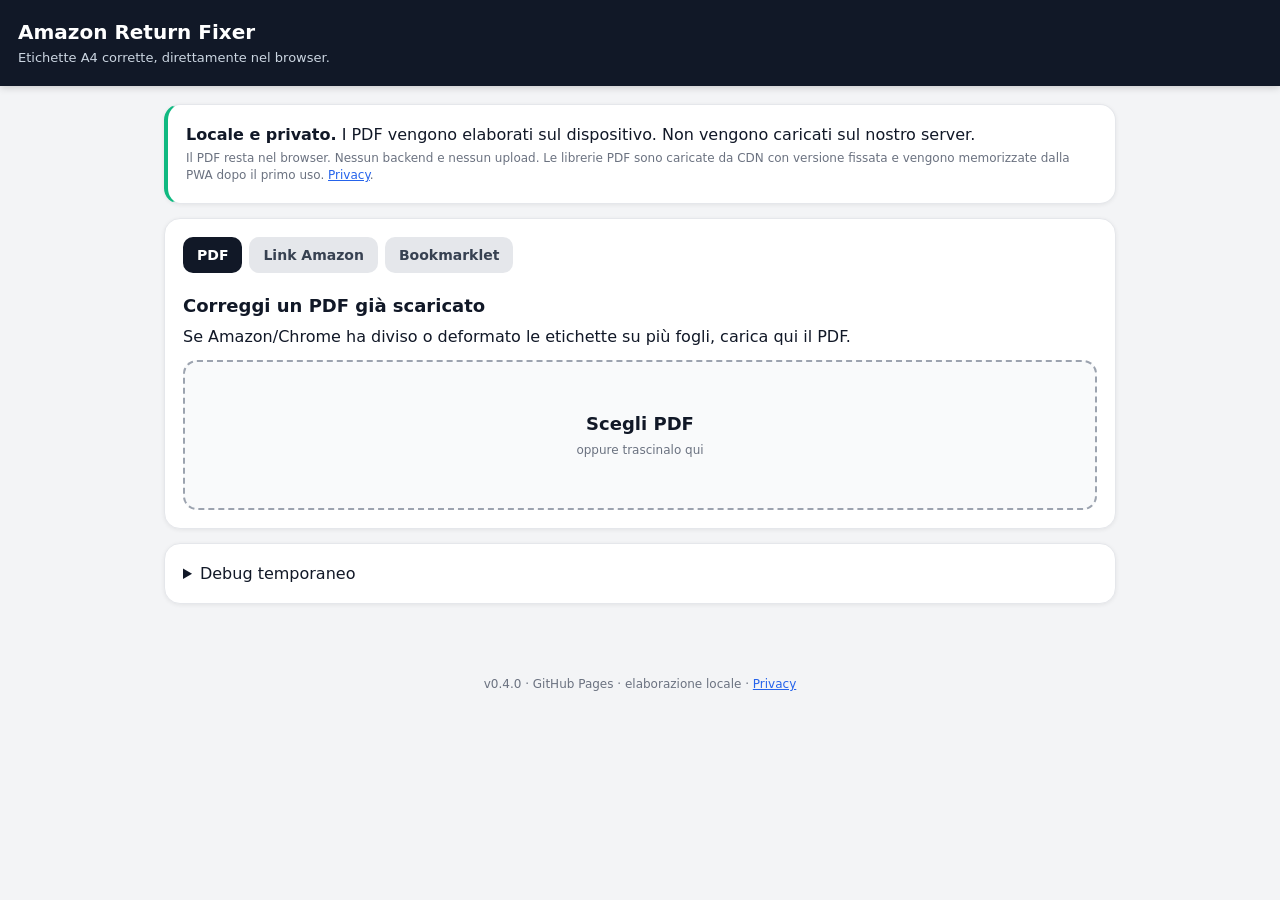
==== index.html @ b0cd1f04 "Add files via upload" ====
<!doctype html>
<html lang="it">
<head>
  <meta charset="utf-8">
  <meta name="viewport" content="width=device-width,initial-scale=1,viewport-fit=cover">
  <meta name="theme-color" content="#111827">
  <meta name="description" content="Corregge localmente le etichette di reso Amazon impaginate male e le prepara per A4.">
  <meta name="robots" content="noindex,nofollow,noarchive,nosnippet,noimageindex">
  <meta name="referrer" content="no-referrer">
  <link rel="manifest" href="./manifest.webmanifest">
  <link rel="icon" href="./icon.svg" type="image/svg+xml">
  <link rel="stylesheet" href="./styles.css">
  <title>Amazon Return Fixer</title>
</head>
<body>
  <header class="topbar">
    <div>
      <h1>Amazon Return Fixer</h1>
      <p>Etichette A4 corrette, direttamente nel browser.</p>
    </div>
    <button id="installBtn" class="secondary hidden" type="button">Installa app</button>
  </header>

  <main>
    <section class="privacy card">
      <strong>Locale e privato.</strong> I PDF vengono elaborati sul dispositivo. Non vengono caricati sul nostro server.
      <span class="small">Il PDF resta nel browser. Nessun backend e nessun upload. Le librerie PDF sono caricate da CDN con versione fissata e vengono memorizzate dalla PWA dopo il primo uso. <a href="./privacy.html">Privacy</a>.</span>
    </section>

    <section class="card">
      <div class="tabs" role="tablist">
        <button class="tab active" data-tab="pdf" type="button">PDF</button>
        <button class="tab" data-tab="link" type="button">Link Amazon</button>
        <button class="tab" data-tab="bookmarklet" type="button">Bookmarklet</button>
      </div>

      <div id="tab-pdf" class="tabpane active">
        <h2>Correggi un PDF già scaricato</h2>
        <p>Se Amazon/Chrome ha diviso o deformato le etichette su più fogli, carica qui il PDF.</p>
        <label id="dropZone" class="dropzone">
          <input id="pdfInput" type="file" accept="application/pdf,.pdf" hidden>
          <span class="drop-title">Scegli PDF</span>
          <span class="small">oppure trascinalo qui</span>
        </label>
      </div>

      <div id="tab-link" class="tabpane">
        <h2>Parti dal link Amazon</h2>
        <p>Incolla anche il lungo link <code>/gp/r.html?...</code>. L'app estrae localmente il vero link dell'etichetta e redige token/identificatori nel debug.</p>
        <div class="row-stack">
          <textarea id="amazonLink" rows="4" placeholder="https://www.amazon.it/gp/r.html?... oppure https://www.amazon.it/spr/returns/label/..."></textarea>
          <button id="prepareLinkBtn" type="button">Prepara apertura Amazon</button>
        </div>
        <div id="linkResult" class="link-result hidden">
          <p><strong>Passo 1.</strong> Apri la pagina Amazon già autenticata.</p>
          <a id="openAmazonBtn" class="button" target="_blank" rel="noopener">Apri Amazon</a>
          <p><strong>Passo 2.</strong> Nella pagina Amazon esegui il bookmarklet <strong>🖨 Reso Amazon A4</strong>. Su Android Chrome: digita il nome del preferito nella barra indirizzi e tocca il suggerimento.</p>
          <button id="copyBookmarkletBtnLink" class="secondary" type="button">Copia bookmarklet</button>
        </div>
      </div>

      <div id="tab-bookmarklet" class="tabpane">
        <h2>Stampa direttamente dalla pagina Amazon</h2>
        <p>Il bookmarklet gira dentro la pagina Amazon con la tua sessione: trova i fogli A4 originali, ti fa scegliere cosa stampare e crea una vista di stampa pulita.</p>
        <div class="bookmark-box">
          <a id="bookmarkletAnchor" class="button" href="#">🖨 Reso Amazon A4</a>
          <button id="copyBookmarkletBtn" class="secondary" type="button">Copia bookmarklet</button>
        </div>
        <details>
          <summary>Come usarlo su Android Chrome</summary>
          <ol>
            <li>Premi <strong>Copia bookmarklet</strong>.</li>
            <li>Crea un nuovo preferito qualsiasi e chiamalo <strong>Reso Amazon A4</strong>.</li>
            <li>Modifica il preferito e sostituisci l'indirizzo con il testo copiato.</li>
            <li>Apri l'etichetta Amazon. Nella barra indirizzi digita <strong>Reso Amazon A4</strong> e scegli il preferito dai suggerimenti.</li>
          </ol>
        </details>
      </div>
    </section>

    <section id="analysisSection" class="card hidden">
      <div class="section-head">
        <div>
          <h2 id="analysisTitle">Contenuto trovato</h2>
          <p id="analysisSummary"></p>
        </div>
        <div class="quick-actions">
          <button id="selectRecommended" class="secondary" type="button">Consigliati</button>
          <button id="selectLabels" class="secondary" type="button">Solo etichette</button>
          <button id="selectAll" class="secondary" type="button">Tutto</button>
        </div>
      </div>
      <div id="componentList" class="components"></div>
      <div class="exportbar">
        <label>Margine A4
          <select id="marginSelect">
            <option value="3">3 mm</option>
            <option value="5" selected>5 mm</option>
            <option value="7">7 mm</option>
            <option value="10">10 mm</option>
          </select>
        </label>
        <button id="generateBtn" type="button">Crea PDF A4 corretto</button>
      </div>
    </section>

    <section id="resultSection" class="card hidden">
      <h2>PDF pronto</h2>
      <p id="resultSummary"></p>
      <div class="result-actions">
        <button id="openPdfBtn" type="button">Apri PDF / Stampa</button>
        <button id="downloadPdfBtn" class="secondary" type="button">Scarica PDF</button>
        <button id="sharePdfBtn" class="secondary hidden" type="button">Condividi</button>
      </div>
    </section>

    <section class="card debug-card">
      <details id="debugDetails">
        <summary>Debug temporaneo</summary>
        <p class="small">Non registra il contenuto del PDF né i valori dei token Amazon. Se qualcosa non va, premi Copia debug e incollalo in chat.</p>
        <div class="debug-actions">
          <button id="copyDebugBtn" class="secondary" type="button">Copia debug</button>
          <button id="clearDebugBtn" class="secondary" type="button">Azzera debug</button>
        </div>
        <pre id="debugOutput"></pre>
      </details>
    </section>
  </main>

  <footer class="app-footer"><span>v0.4.0 · GitHub Pages · elaborazione locale</span> · <a href="./privacy.html">Privacy</a></footer>

  <div id="toast" class="toast hidden" role="status"></div>

  <script type="module" src="./app.js"></script>
</body>
</html>
---- styles.css ----
:root{font-family:Inter,system-ui,-apple-system,BlinkMacSystemFont,"Segoe UI",sans-serif;color:#111827;background:#f3f4f6;line-height:1.45}*{box-sizing:border-box}body{margin:0}.topbar{background:#111827;color:#fff;padding:18px max(18px,env(safe-area-inset-left));display:flex;align-items:center;justify-content:space-between;gap:16px;position:sticky;top:0;z-index:10;box-shadow:0 1px 8px #0003}.topbar h1{font-size:20px;margin:0}.topbar p{margin:2px 0 0;color:#cbd5e1;font-size:13px}main{max-width:980px;margin:18px auto;padding:0 14px 40px}.card{background:#fff;border-radius:16px;padding:18px;margin:0 0 14px;box-shadow:0 1px 4px #0001;border:1px solid #e5e7eb}.privacy{border-left:4px solid #10b981}.privacy .small{display:block;margin-top:4px}.small{font-size:12px;color:#6b7280}.tabs{display:flex;gap:7px;overflow:auto;margin:-4px -4px 16px;padding:4px}.tab,.secondary,button,.button{appearance:none;border:0;border-radius:10px;padding:10px 14px;font:600 14px system-ui;cursor:pointer}.tab{background:#e5e7eb;color:#374151;white-space:nowrap}.tab.active{background:#111827;color:#fff}.tabpane{display:none}.tabpane.active{display:block}h2{font-size:18px;margin:0 0 6px}p{margin:5px 0 12px}code{font-size:.92em}.dropzone{display:flex;min-height:150px;border:2px dashed #9ca3af;border-radius:14px;align-items:center;justify-content:center;flex-direction:column;gap:5px;background:#f9fafb;cursor:pointer}.dropzone.drag{border-color:#2563eb;background:#eff6ff}.drop-title{font-weight:700;font-size:18px}.row-stack{display:flex;flex-direction:column;gap:10px}textarea{width:100%;resize:vertical;border:1px solid #d1d5db;border-radius:10px;padding:10px;font:14px ui-monospace,SFMono-Regular,Menlo,monospace}button,.button{background:#2563eb;color:#fff;text-decoration:none;display:inline-flex;align-items:center;justify-content:center}.secondary{background:#e5e7eb;color:#111827}.hidden{display:none!important}.link-result{margin-top:15px;padding:14px;border-radius:12px;background:#f9fafb}.bookmark-box{display:flex;gap:8px;flex-wrap:wrap;margin:12px 0}.section-head{display:flex;justify-content:space-between;gap:12px;align-items:flex-start}.quick-actions{display:flex;gap:7px;flex-wrap:wrap;justify-content:flex-end}.components{display:grid;grid-template-columns:repeat(auto-fill,minmax(250px,1fr));gap:12px;margin-top:14px}.component{border:1px solid #d1d5db;border-radius:14px;overflow:hidden;background:#fff}.component.selected{border-color:#2563eb;box-shadow:0 0 0 2px #bfdbfe}.thumb{height:210px;background:#e5e7eb;display:flex;align-items:center;justify-content:center;overflow:hidden}.thumb img,.thumb canvas{width:100%;height:100%;object-fit:contain}.component-body{padding:11px}.checkrow{display:flex;align-items:flex-start;gap:9px}.checkrow input{width:19px;height:19px;margin-top:2px}.component-title{font-weight:700}.component-desc{font-size:12px;color:#6b7280;margin-top:3px}.badge{display:inline-block;font-size:11px;border-radius:999px;padding:3px 7px;background:#e5e7eb;margin-top:6px}.exportbar{position:sticky;bottom:8px;margin-top:14px;background:#fff;border:1px solid #d1d5db;border-radius:14px;padding:10px;display:flex;align-items:center;justify-content:space-between;gap:10px;box-shadow:0 4px 20px #0002}.exportbar label{font-size:12px;font-weight:600}.exportbar select{margin-left:4px;padding:7px;border-radius:8px;border:1px solid #d1d5db}.result-actions,.debug-actions{display:flex;gap:8px;flex-wrap:wrap}.debug-card pre{white-space:pre-wrap;word-break:break-word;background:#111827;color:#d1fae5;border-radius:10px;padding:12px;max-height:420px;overflow:auto;font-size:11px}.toast{position:fixed;left:50%;bottom:22px;transform:translateX(-50%);background:#111827;color:#fff;padding:10px 14px;border-radius:10px;z-index:9999;max-width:90vw;text-align:center}.spinner:after{content:"";display:inline-block;width:14px;height:14px;margin-left:8px;border:2px solid #ffffff88;border-top-color:#fff;border-radius:50%;animation:spin .8s linear infinite}@keyframes spin{to{transform:rotate(360deg)}}@media(max-width:650px){.topbar{position:static}.section-head{display:block}.quick-actions{justify-content:flex-start;margin-top:10px}.components{grid-template-columns:1fr 1fr}.thumb{height:170px}.exportbar{align-items:stretch;flex-direction:column}.exportbar button{width:100%}}@media(max-width:420px){.components{grid-template-columns:1fr}.thumb{height:210px}}
.app-footer{max-width:980px;margin:0 auto 28px;padding:0 18px;text-align:center;font-size:12px;color:#6b7280}.app-footer a{color:#2563eb}.privacy a{color:#2563eb}
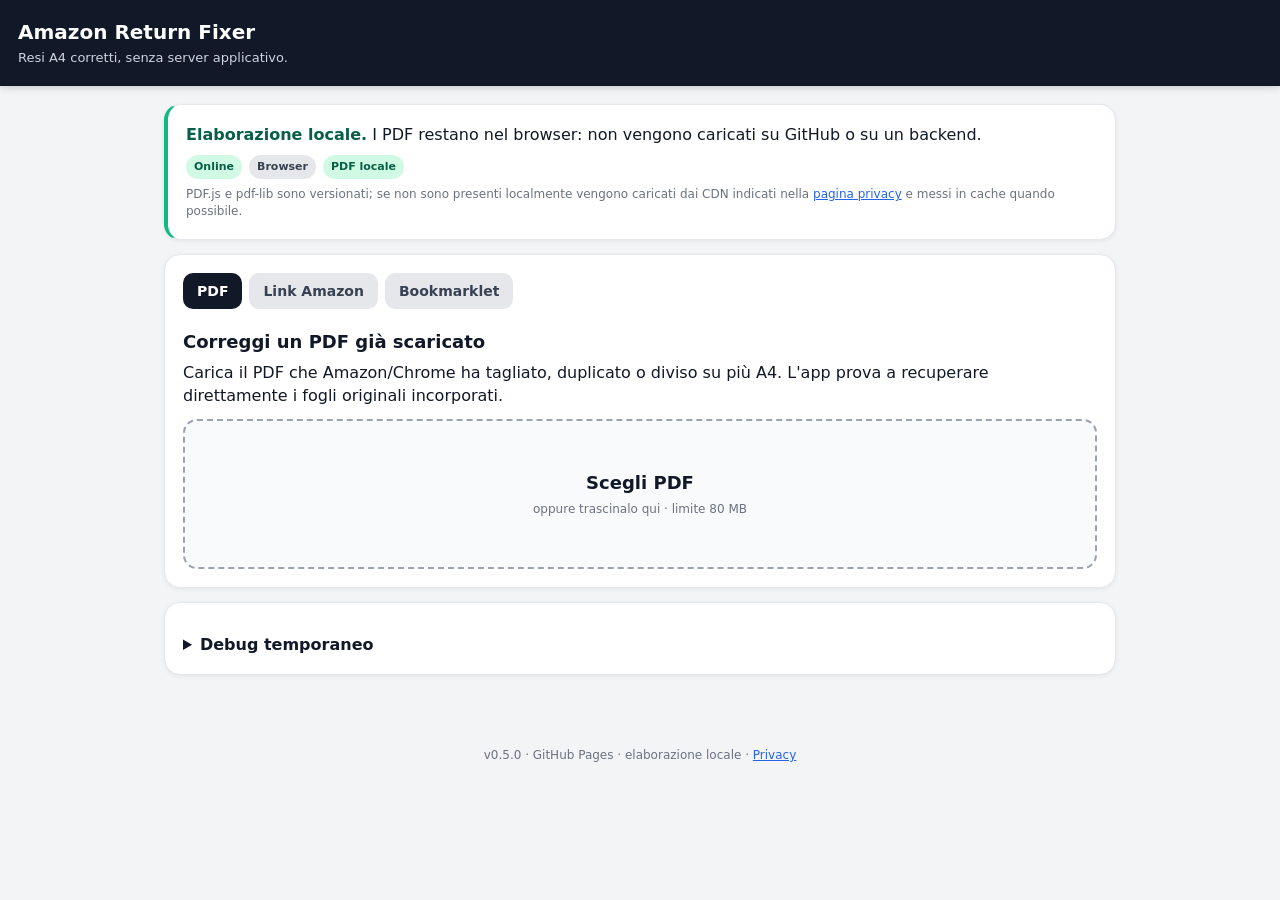
==== commit 120644d9: "commit" ====
--- a/index.html
+++ b/index.html
@@ -9,6 +9,7 @@
   <meta name="referrer" content="no-referrer">
   <link rel="manifest" href="./manifest.webmanifest">
   <link rel="icon" href="./icon.svg" type="image/svg+xml">
+  <link rel="apple-touch-icon" href="./icon-192.png">
   <link rel="stylesheet" href="./styles.css">
   <title>Amazon Return Fixer</title>
 </head>
@@ -16,19 +17,29 @@
   <header class="topbar">
     <div>
       <h1>Amazon Return Fixer</h1>
-      <p>Etichette A4 corrette, direttamente nel browser.</p>
+      <p>Resi A4 corretti, senza server applicativo.</p>
     </div>
     <button id="installBtn" class="secondary hidden" type="button">Installa app</button>
   </header>
 
+  <div id="updateBar" class="updatebar hidden">
+    <span>È disponibile una versione più recente dell'app.</span>
+    <button id="updateBtn" type="button">Aggiorna ora</button>
+  </div>
+
   <main>
     <section class="privacy card">
-      <strong>Locale e privato.</strong> I PDF vengono elaborati sul dispositivo. Non vengono caricati sul nostro server.
-      <span class="small">Il PDF resta nel browser. Nessun backend e nessun upload. Le librerie PDF sono caricate da CDN con versione fissata e vengono memorizzate dalla PWA dopo il primo uso. <a href="./privacy.html">Privacy</a>.</span>
+      <div><strong>Elaborazione locale.</strong> I PDF restano nel browser: non vengono caricati su GitHub o su un backend.</div>
+      <div class="status-row">
+        <span id="networkState" class="status-pill neutral">…</span>
+        <span id="installState" class="status-pill neutral">…</span>
+        <span class="status-pill ok">PDF locale</span>
+      </div>
+      <span class="small">PDF.js e pdf-lib sono versionati; se non sono presenti localmente vengono caricati dai CDN indicati nella <a href="./privacy.html">pagina privacy</a> e messi in cache quando possibile.</span>
     </section>
 
     <section class="card">
-      <div class="tabs" role="tablist">
+      <div class="tabs" role="tablist" aria-label="Modalità">
         <button class="tab active" data-tab="pdf" type="button">PDF</button>
         <button class="tab" data-tab="link" type="button">Link Amazon</button>
         <button class="tab" data-tab="bookmarklet" type="button">Bookmarklet</button>
@@ -36,46 +47,60 @@
 
       <div id="tab-pdf" class="tabpane active">
         <h2>Correggi un PDF già scaricato</h2>
-        <p>Se Amazon/Chrome ha diviso o deformato le etichette su più fogli, carica qui il PDF.</p>
+        <p>Carica il PDF che Amazon/Chrome ha tagliato, duplicato o diviso su più A4. L'app prova a recuperare direttamente i fogli originali incorporati.</p>
         <label id="dropZone" class="dropzone">
           <input id="pdfInput" type="file" accept="application/pdf,.pdf" hidden>
           <span class="drop-title">Scegli PDF</span>
-          <span class="small">oppure trascinalo qui</span>
+          <span class="small">oppure trascinalo qui · limite 80 MB</span>
         </label>
       </div>
 
       <div id="tab-link" class="tabpane">
         <h2>Parti dal link Amazon</h2>
-        <p>Incolla anche il lungo link <code>/gp/r.html?...</code>. L'app estrae localmente il vero link dell'etichetta e redige token/identificatori nel debug.</p>
+        <p>Incolla anche il lungo link <code>/gp/r.html?…</code>. L'app estrae sul dispositivo il vero URL dell'etichetta. Non invia token a Return Fixer.</p>
         <div class="row-stack">
-          <textarea id="amazonLink" rows="4" placeholder="https://www.amazon.it/gp/r.html?... oppure https://www.amazon.it/spr/returns/label/..."></textarea>
-          <button id="prepareLinkBtn" type="button">Prepara apertura Amazon</button>
+          <textarea id="amazonLink" rows="4" autocomplete="off" autocapitalize="off" spellcheck="false" placeholder="https://www.amazon.it/gp/r.html?... oppure https://www.amazon.it/spr/returns/label/..."></textarea>
+          <button id="prepareLinkBtn" type="button">Prepara etichetta Amazon</button>
         </div>
         <div id="linkResult" class="link-result hidden">
-          <p><strong>Passo 1.</strong> Apri la pagina Amazon già autenticata.</p>
-          <a id="openAmazonBtn" class="button" target="_blank" rel="noopener">Apri Amazon</a>
-          <p><strong>Passo 2.</strong> Nella pagina Amazon esegui il bookmarklet <strong>🖨 Reso Amazon A4</strong>. Su Android Chrome: digita il nome del preferito nella barra indirizzi e tocca il suggerimento.</p>
+          <p><strong>1.</strong> Apri la pagina Amazon con il browser in cui sei già autenticato.</p>
+          <div class="result-actions">
+            <a id="openAmazonBtn" class="button" target="_blank" rel="noopener">Apri Amazon</a>
+            <button id="copyTargetBtn" class="secondary" type="button">Copia link estratto</button>
+          </div>
+          <p><strong>2.</strong> Nella pagina <em>Centro resi</em> esegui <strong>🖨 Reso Amazon A4</strong>. Il bookmarklet ora ha anche un suo debug copiabile direttamente da Amazon.</p>
           <button id="copyBookmarkletBtnLink" class="secondary" type="button">Copia bookmarklet</button>
         </div>
       </div>
 
       <div id="tab-bookmarklet" class="tabpane">
         <h2>Stampa direttamente dalla pagina Amazon</h2>
-        <p>Il bookmarklet gira dentro la pagina Amazon con la tua sessione: trova i fogli A4 originali, ti fa scegliere cosa stampare e crea una vista di stampa pulita.</p>
+        <p>È il percorso migliore quando hai ancora il link: il bookmarklet recupera le immagini A4 originali prima che la stampa HTML di Amazon le spezzi.</p>
         <div class="bookmark-box">
           <a id="bookmarkletAnchor" class="button" href="#">🖨 Reso Amazon A4</a>
           <button id="copyBookmarkletBtn" class="secondary" type="button">Copia bookmarklet</button>
         </div>
+        <div class="small">Dimensione bookmarklet: <span id="bookmarkletChars">…</span>. È autonomo: non richiama Return Fixer mentre gira su Amazon.</div>
         <details>
-          <summary>Come usarlo su Android Chrome</summary>
+          <summary>Android Chrome: installazione del bookmarklet</summary>
           <ol>
             <li>Premi <strong>Copia bookmarklet</strong>.</li>
-            <li>Crea un nuovo preferito qualsiasi e chiamalo <strong>Reso Amazon A4</strong>.</li>
-            <li>Modifica il preferito e sostituisci l'indirizzo con il testo copiato.</li>
-            <li>Apri l'etichetta Amazon. Nella barra indirizzi digita <strong>Reso Amazon A4</strong> e scegli il preferito dai suggerimenti.</li>
+            <li>Crea un preferito qualsiasi e chiamalo <strong>Reso Amazon A4</strong>.</li>
+            <li>Modifica quel preferito e sostituisci il suo indirizzo con il testo copiato, che inizia con <code>javascript:</code>.</li>
+            <li>Apri la pagina <strong>Centro resi</strong> di Amazon.</li>
+            <li>Nella barra indirizzi digita <strong>Reso Amazon A4</strong> e tocca il preferito tra i suggerimenti.</li>
           </ol>
         </details>
+        <details>
+          <summary>Desktop Chrome/Edge</summary>
+          <p>Puoi trascinare il pulsante <strong>🖨 Reso Amazon A4</strong> nella barra dei preferiti. Poi apri Amazon e premi il preferito.</p>
+        </details>
       </div>
+    </section>
+
+    <section id="progressWrap" class="card progress-card hidden" aria-live="polite">
+      <div id="progressText" class="progress-text">Analisi…</div>
+      <div class="progress-track"><div id="progressBar" class="progress-bar"></div></div>
     </section>
 
     <section id="analysisSection" class="card hidden">
@@ -117,7 +142,7 @@
     <section class="card debug-card">
       <details id="debugDetails">
         <summary>Debug temporaneo</summary>
-        <p class="small">Non registra il contenuto del PDF né i valori dei token Amazon. Se qualcosa non va, premi Copia debug e incollalo in chat.</p>
+        <p class="small">Non include il contenuto del PDF né i valori dei token Amazon. Il bookmarklet ha anche un debug separato dentro la pagina Amazon.</p>
         <div class="debug-actions">
           <button id="copyDebugBtn" class="secondary" type="button">Copia debug</button>
           <button id="clearDebugBtn" class="secondary" type="button">Azzera debug</button>
@@ -127,10 +152,8 @@
     </section>
   </main>
 
-  <footer class="app-footer"><span>v0.4.0 · GitHub Pages · elaborazione locale</span> · <a href="./privacy.html">Privacy</a></footer>
-
-  <div id="toast" class="toast hidden" role="status"></div>
-
+  <footer class="app-footer"><span>v0.5.0 · GitHub Pages · elaborazione locale</span> · <a href="./privacy.html">Privacy</a></footer>
+  <div id="toast" class="toast hidden" role="status" aria-live="polite"></div>
   <script type="module" src="./app.js"></script>
 </body>
 </html>
--- a/styles.css
+++ b/styles.css
@@ -1,2 +1 @@
-:root{font-family:Inter,system-ui,-apple-system,BlinkMacSystemFont,"Segoe UI",sans-serif;color:#111827;background:#f3f4f6;line-height:1.45}*{box-sizing:border-box}body{margin:0}.topbar{background:#111827;color:#fff;padding:18px max(18px,env(safe-area-inset-left));display:flex;align-items:center;justify-content:space-between;gap:16px;position:sticky;top:0;z-index:10;box-shadow:0 1px 8px #0003}.topbar h1{font-size:20px;margin:0}.topbar p{margin:2px 0 0;color:#cbd5e1;font-size:13px}main{max-width:980px;margin:18px auto;padding:0 14px 40px}.card{background:#fff;border-radius:16px;padding:18px;margin:0 0 14px;box-shadow:0 1px 4px #0001;border:1px solid #e5e7eb}.privacy{border-left:4px solid #10b981}.privacy .small{display:block;margin-top:4px}.small{font-size:12px;color:#6b7280}.tabs{display:flex;gap:7px;overflow:auto;margin:-4px -4px 16px;padding:4px}.tab,.secondary,button,.button{appearance:none;border:0;border-radius:10px;padding:10px 14px;font:600 14px system-ui;cursor:pointer}.tab{background:#e5e7eb;color:#374151;white-space:nowrap}.tab.active{background:#111827;color:#fff}.tabpane{display:none}.tabpane.active{display:block}h2{font-size:18px;margin:0 0 6px}p{margin:5px 0 12px}code{font-size:.92em}.dropzone{display:flex;min-height:150px;border:2px dashed #9ca3af;border-radius:14px;align-items:center;justify-content:center;flex-direction:column;gap:5px;background:#f9fafb;cursor:pointer}.dropzone.drag{border-color:#2563eb;background:#eff6ff}.drop-title{font-weight:700;font-size:18px}.row-stack{display:flex;flex-direction:column;gap:10px}textarea{width:100%;resize:vertical;border:1px solid #d1d5db;border-radius:10px;padding:10px;font:14px ui-monospace,SFMono-Regular,Menlo,monospace}button,.button{background:#2563eb;color:#fff;text-decoration:none;display:inline-flex;align-items:center;justify-content:center}.secondary{background:#e5e7eb;color:#111827}.hidden{display:none!important}.link-result{margin-top:15px;padding:14px;border-radius:12px;background:#f9fafb}.bookmark-box{display:flex;gap:8px;flex-wrap:wrap;margin:12px 0}.section-head{display:flex;justify-content:space-between;gap:12px;align-items:flex-start}.quick-actions{display:flex;gap:7px;flex-wrap:wrap;justify-content:flex-end}.components{display:grid;grid-template-columns:repeat(auto-fill,minmax(250px,1fr));gap:12px;margin-top:14px}.component{border:1px solid #d1d5db;border-radius:14px;overflow:hidden;background:#fff}.component.selected{border-color:#2563eb;box-shadow:0 0 0 2px #bfdbfe}.thumb{height:210px;background:#e5e7eb;display:flex;align-items:center;justify-content:center;overflow:hidden}.thumb img,.thumb canvas{width:100%;height:100%;object-fit:contain}.component-body{padding:11px}.checkrow{display:flex;align-items:flex-start;gap:9px}.checkrow input{width:19px;height:19px;margin-top:2px}.component-title{font-weight:700}.component-desc{font-size:12px;color:#6b7280;margin-top:3px}.badge{display:inline-block;font-size:11px;border-radius:999px;padding:3px 7px;background:#e5e7eb;margin-top:6px}.exportbar{position:sticky;bottom:8px;margin-top:14px;background:#fff;border:1px solid #d1d5db;border-radius:14px;padding:10px;display:flex;align-items:center;justify-content:space-between;gap:10px;box-shadow:0 4px 20px #0002}.exportbar label{font-size:12px;font-weight:600}.exportbar select{margin-left:4px;padding:7px;border-radius:8px;border:1px solid #d1d5db}.result-actions,.debug-actions{display:flex;gap:8px;flex-wrap:wrap}.debug-card pre{white-space:pre-wrap;word-break:break-word;background:#111827;color:#d1fae5;border-radius:10px;padding:12px;max-height:420px;overflow:auto;font-size:11px}.toast{position:fixed;left:50%;bottom:22px;transform:translateX(-50%);background:#111827;color:#fff;padding:10px 14px;border-radius:10px;z-index:9999;max-width:90vw;text-align:center}.spinner:after{content:"";display:inline-block;width:14px;height:14px;margin-left:8px;border:2px solid #ffffff88;border-top-color:#fff;border-radius:50%;animation:spin .8s linear infinite}@keyframes spin{to{transform:rotate(360deg)}}@media(max-width:650px){.topbar{position:static}.section-head{display:block}.quick-actions{justify-content:flex-start;margin-top:10px}.components{grid-template-columns:1fr 1fr}.thumb{height:170px}.exportbar{align-items:stretch;flex-direction:column}.exportbar button{width:100%}}@media(max-width:420px){.components{grid-template-columns:1fr}.thumb{height:210px}}
-.app-footer{max-width:980px;margin:0 auto 28px;padding:0 18px;text-align:center;font-size:12px;color:#6b7280}.app-footer a{color:#2563eb}.privacy a{color:#2563eb}
+:root{font-family:Inter,system-ui,-apple-system,BlinkMacSystemFont,"Segoe UI",sans-serif;color:#111827;background:#f3f4f6;line-height:1.45}*{box-sizing:border-box}body{margin:0}.topbar{background:#111827;color:#fff;padding:18px max(18px,env(safe-area-inset-left));display:flex;align-items:center;justify-content:space-between;gap:16px;position:sticky;top:0;z-index:10;box-shadow:0 1px 8px #0003}.topbar h1{font-size:20px;margin:0}.topbar p{margin:2px 0 0;color:#cbd5e1;font-size:13px}main{max-width:980px;margin:18px auto;padding:0 14px 40px}.card{background:#fff;border-radius:16px;padding:18px;margin:0 0 14px;box-shadow:0 1px 4px #0001;border:1px solid #e5e7eb}.privacy{border-left:4px solid #10b981}.privacy .small{display:block;margin-top:7px}.small{font-size:12px;color:#6b7280}.tabs{display:flex;gap:7px;overflow:auto;margin:-4px -4px 16px;padding:4px}.tab,.secondary,button,.button{appearance:none;border:0;border-radius:10px;padding:10px 14px;font:600 14px system-ui;cursor:pointer}.tab{background:#e5e7eb;color:#374151;white-space:nowrap}.tab.active{background:#111827;color:#fff}.tabpane{display:none}.tabpane.active{display:block}h2{font-size:18px;margin:0 0 6px}p{margin:5px 0 12px}code{font-size:.92em;background:#f3f4f6;padding:1px 4px;border-radius:5px}.dropzone{display:flex;min-height:150px;border:2px dashed #9ca3af;border-radius:14px;align-items:center;justify-content:center;flex-direction:column;gap:5px;background:#f9fafb;cursor:pointer}.dropzone.drag{border-color:#2563eb;background:#eff6ff}.drop-title{font-weight:700;font-size:18px}.row-stack{display:flex;flex-direction:column;gap:10px}textarea{width:100%;resize:vertical;border:1px solid #d1d5db;border-radius:10px;padding:10px;font:14px ui-monospace,SFMono-Regular,Menlo,monospace}button,.button{background:#2563eb;color:#fff;text-decoration:none;display:inline-flex;align-items:center;justify-content:center}.secondary{background:#e5e7eb;color:#111827}.hidden{display:none!important}.link-result{margin-top:15px;padding:14px;border-radius:12px;background:#f9fafb}.bookmark-box{display:flex;gap:8px;flex-wrap:wrap;margin:12px 0}.section-head{display:flex;justify-content:space-between;gap:12px;align-items:flex-start}.quick-actions{display:flex;gap:7px;flex-wrap:wrap;justify-content:flex-end}.components{display:grid;grid-template-columns:repeat(auto-fill,minmax(250px,1fr));gap:12px;margin-top:14px}.component{border:1px solid #d1d5db;border-radius:14px;overflow:hidden;background:#fff}.component.selected{border-color:#2563eb;box-shadow:0 0 0 2px #bfdbfe}.thumb{height:210px;background:#e5e7eb;display:flex;align-items:center;justify-content:center;overflow:hidden}.thumb img,.thumb canvas{width:100%;height:100%;object-fit:contain}.component-body{padding:11px}.checkrow{display:flex;align-items:flex-start;gap:9px}.checkrow input{width:19px;height:19px;margin-top:2px}.component-title{font-weight:700}.component-desc{font-size:12px;color:#6b7280;margin-top:3px}.component-meta{font-size:11px;color:#6b7280;margin-top:6px}.badge{display:inline-block;font-size:11px;border-radius:999px;padding:3px 7px;background:#e5e7eb;margin-top:6px}.exportbar{position:sticky;bottom:8px;margin-top:14px;background:#fff;border:1px solid #d1d5db;border-radius:14px;padding:10px;display:flex;align-items:center;justify-content:space-between;gap:10px;box-shadow:0 4px 20px #0002}.exportbar label{font-size:12px;font-weight:600}.exportbar select{margin-left:4px;padding:7px;border-radius:8px;border:1px solid #d1d5db}.result-actions,.debug-actions{display:flex;gap:8px;flex-wrap:wrap}.debug-card pre{white-space:pre-wrap;word-break:break-word;background:#111827;color:#d1fae5;border-radius:10px;padding:12px;max-height:420px;overflow:auto;font-size:11px}.toast{position:fixed;left:50%;bottom:22px;transform:translateX(-50%);background:#111827;color:#fff;padding:10px 14px;border-radius:10px;z-index:9999;max-width:90vw;text-align:center;box-shadow:0 8px 25px #0004}.spinner:after{content:"";display:inline-block;width:14px;height:14px;margin-left:8px;border:2px solid #ffffff88;border-top-color:#fff;border-radius:50%;animation:spin .8s linear infinite}@keyframes spin{to{transform:rotate(360deg)}}.app-footer{max-width:980px;margin:0 auto 28px;padding:0 18px;text-align:center;font-size:12px;color:#6b7280}.app-footer a,.privacy a{color:#2563eb}.status-row{display:flex;gap:7px;flex-wrap:wrap;margin-top:9px}.status-pill{font-size:11px;border-radius:999px;padding:4px 8px;font-weight:700}.status-pill.ok{background:#d1fae5;color:#065f46}.status-pill.warn{background:#fef3c7;color:#92400e}.status-pill.neutral{background:#e5e7eb;color:#374151}.updatebar{position:sticky;top:72px;z-index:9;background:#fef3c7;color:#78350f;border-bottom:1px solid #f59e0b;padding:9px 14px;display:flex;gap:10px;align-items:center;justify-content:center;font-size:13px}.updatebar button{background:#92400e;padding:7px 10px}.progress-card{padding:12px 18px}.progress-text{font-size:12px;font-weight:700;margin-bottom:7px}.progress-track{height:9px;background:#e5e7eb;border-radius:999px;overflow:hidden}.progress-bar{height:100%;width:0;background:#2563eb;transition:width .2s ease}details{margin-top:12px}summary{cursor:pointer;font-weight:650}.privacy strong{color:#065f46}@media(max-width:650px){.topbar{position:static}.updatebar{top:0}.section-head{display:block}.quick-actions{justify-content:flex-start;margin-top:10px}.components{grid-template-columns:1fr 1fr}.thumb{height:170px}.exportbar{align-items:stretch;flex-direction:column}.exportbar button{width:100%}.result-actions>*{flex:1 1 auto}}@media(max-width:420px){.components{grid-template-columns:1fr}.thumb{height:210px}.topbar{padding:14px}.card{padding:14px;border-radius:13px}main{padding:0 10px 30px}}
